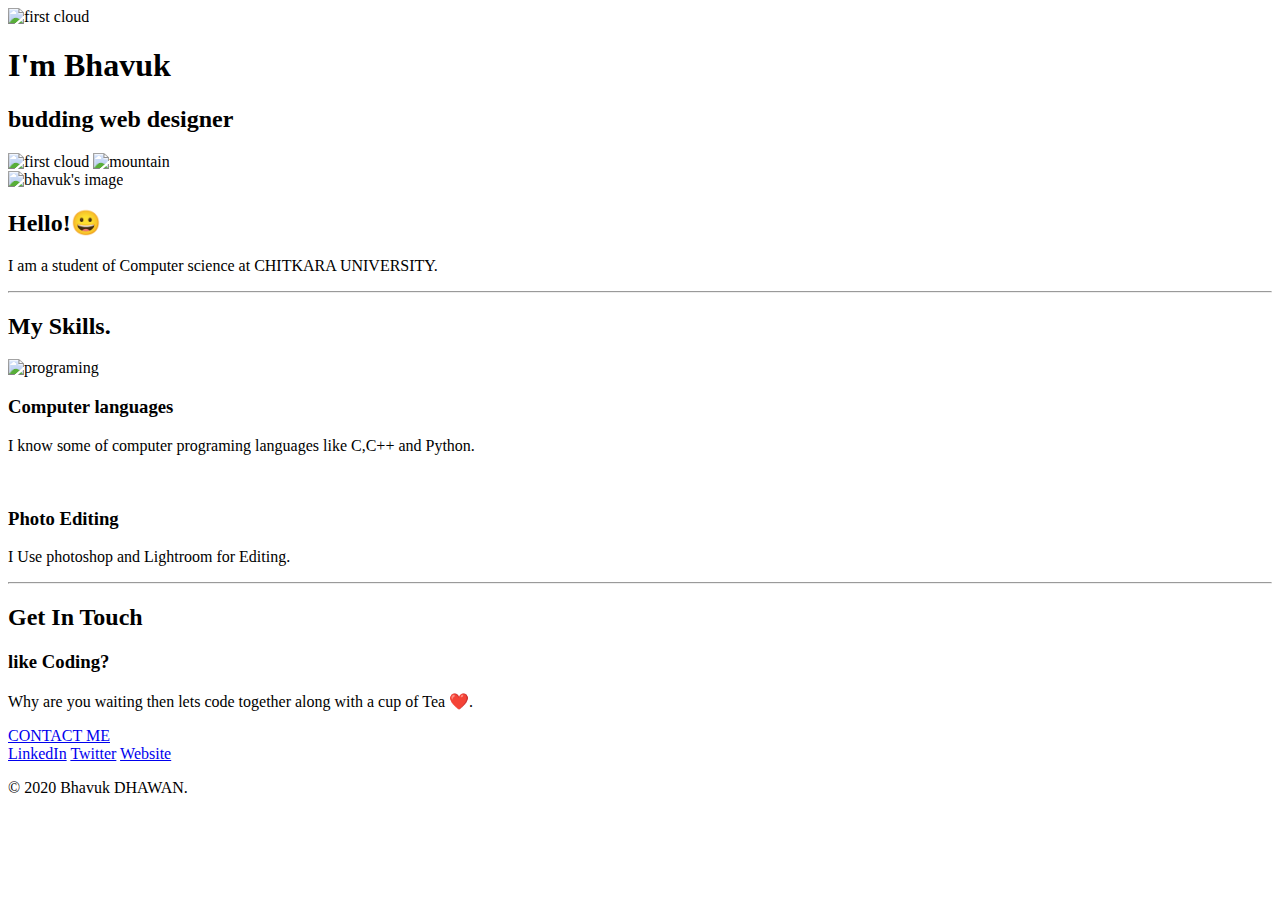
==== index.html @ 630eb896 "added files" ====
<!DOCTYPE html>
<html lang="en">
<head>
    <meta charset="UTF-8">
    <title>BHAVUK DHAWAN</title>
    <link rel="stylesheet" href="css/styles.css">
    <link rel="icon" href="images/favicon.ico">
    <link href="https://fonts.googleapis.com/css?family=Merriweather|Montserrat|Sacramento&display=swap" rel="stylesheet">
</head>

<body>
    
    <div class="main-page">
        <img class="cloud1" src="images/cloud.png" alt="first cloud">
        <h1>I'm Bhavuk</h1>
        <h2>budding web designer</h2>
        <img class="cloud2" src="images/cloud.png" alt="first cloud">
        <img class="mountain" src="images/mountain.png" alt="mountain">
    </div>





    <!-- /*************************  MIDDLE CONATINER *************************/ -->
    
    
    
    
    
    

    <div class="middle-container">
        <div class="profile">
          <img src="images/1910990640_BHAVUK.jpg" alt="bhavuk's image">
          <h2 class="mid-h2">Hello!😀</h2>
          <p class="mid-p">I am a student of Computer science at CHITKARA UNIVERSITY.</p>
        </div>
        <hr>

        <div class="skills">
          <h2 class="mid-h2">My Skills.</h2>
          <div class="skill-row1">
            <img class="code-image" src="images/download.png" alt="programing">
            <h3 class="mid-h3">Computer languages</h3>
            <p class="mid-p">I know some of computer programing languages like C,C++ and Python.</p>
          </div>

          <div class="skill-row2">
            <img class="editing-image" src="images/1188498.png" alt="">
            <h3 class="mid-h3">Photo Editing</h3>
            <p class="mid-p">I Use photoshop and Lightroom for Editing.</p>
          </div>
        </div>
        <hr>

        <div class="contact-me">
          <h2 class="mid-h2">Get In Touch</h2>
          <h3 class="mid-h3">like Coding?</h3>
          <p id="mid-p">Why are you waiting then lets code together along with a cup of Tea ❤️.</p>
          <a class="testbutton" href="Contact info.html">CONTACT ME</a>
        </div>
      </div>





      <!-- /*************************  BOTTOM CONATINER *************************/ -->
      
      
      
      
      
      
      
      
      <div class="bottom-container">
        <a class="footer-link" href="https://www.linkedin.com/">LinkedIn</a>
        <a class="footer-link" href="https://twitter.com/">Twitter</a>
        <a class="footer-link" href="https://www.instagram.com/">Website</a>
        <p>© 2020 Bhavuk DHAWAN.</p>
      </div>
      
     
</body>
</html>
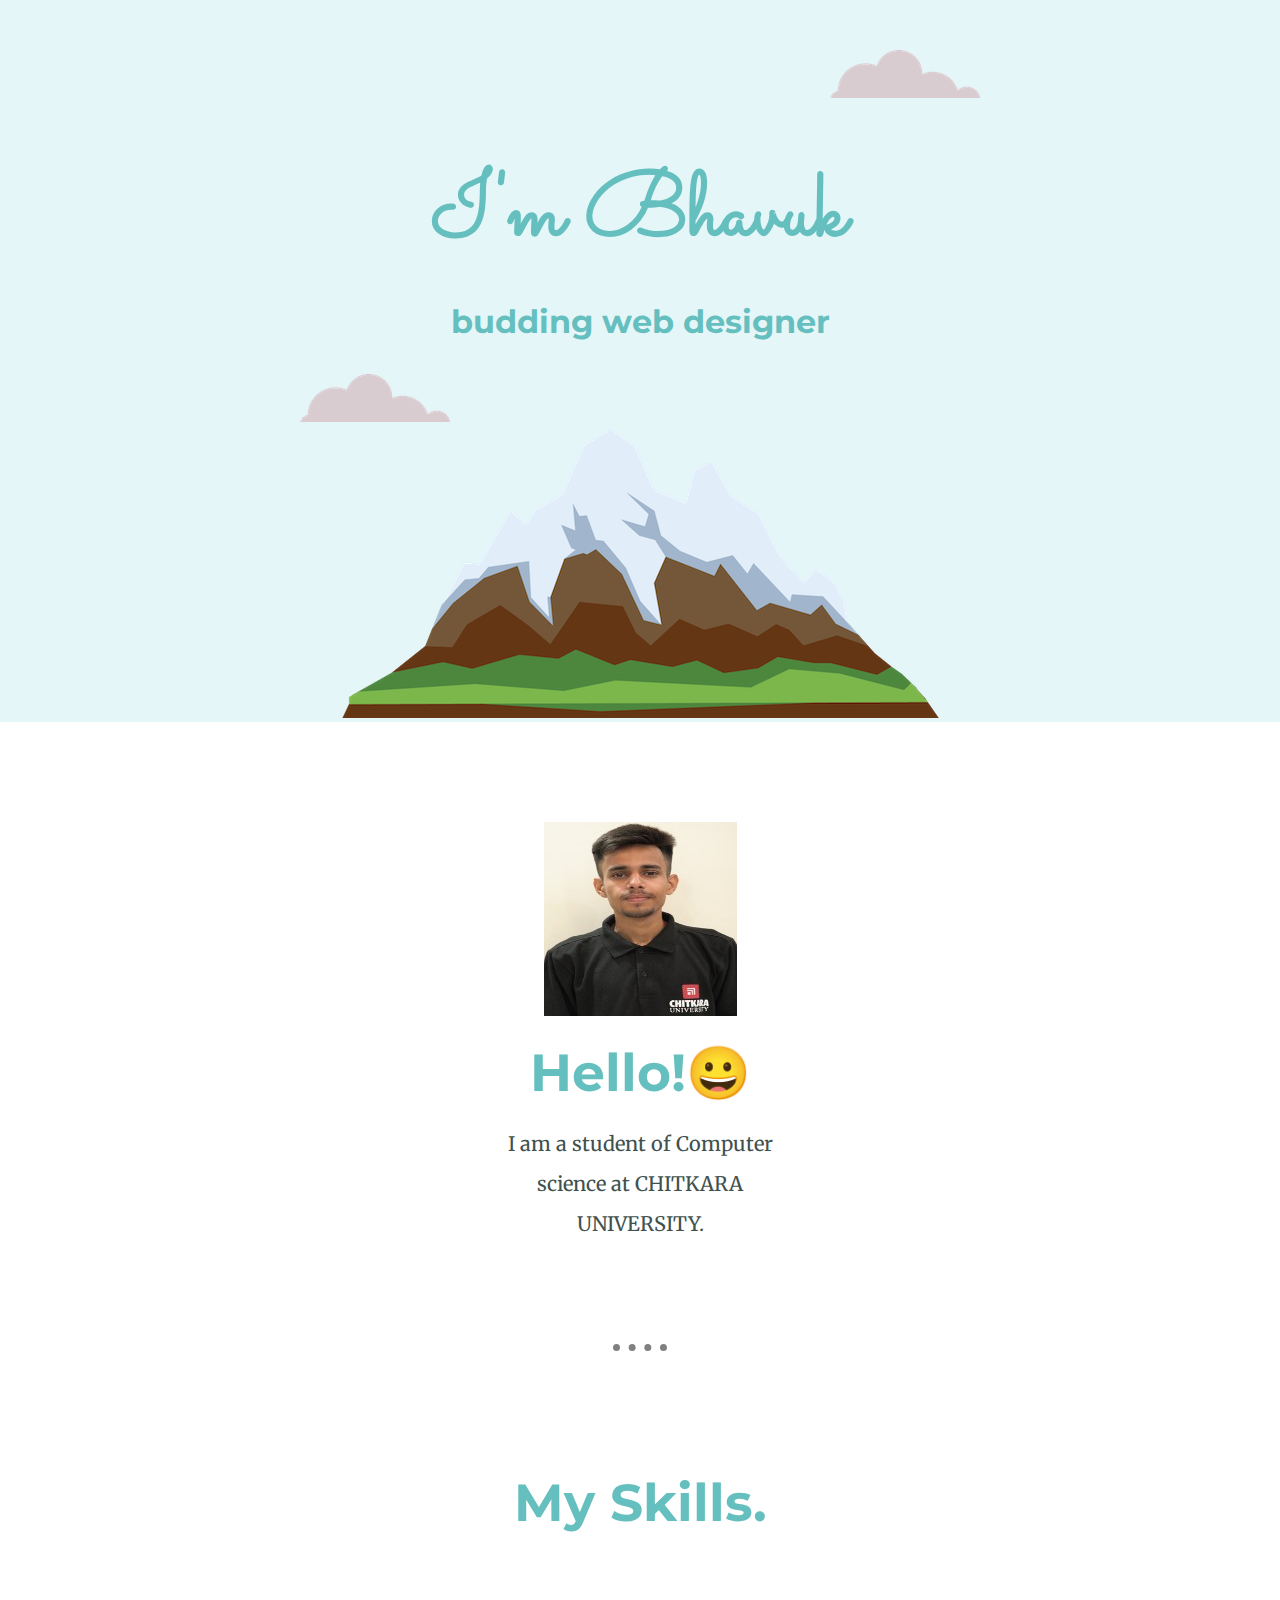
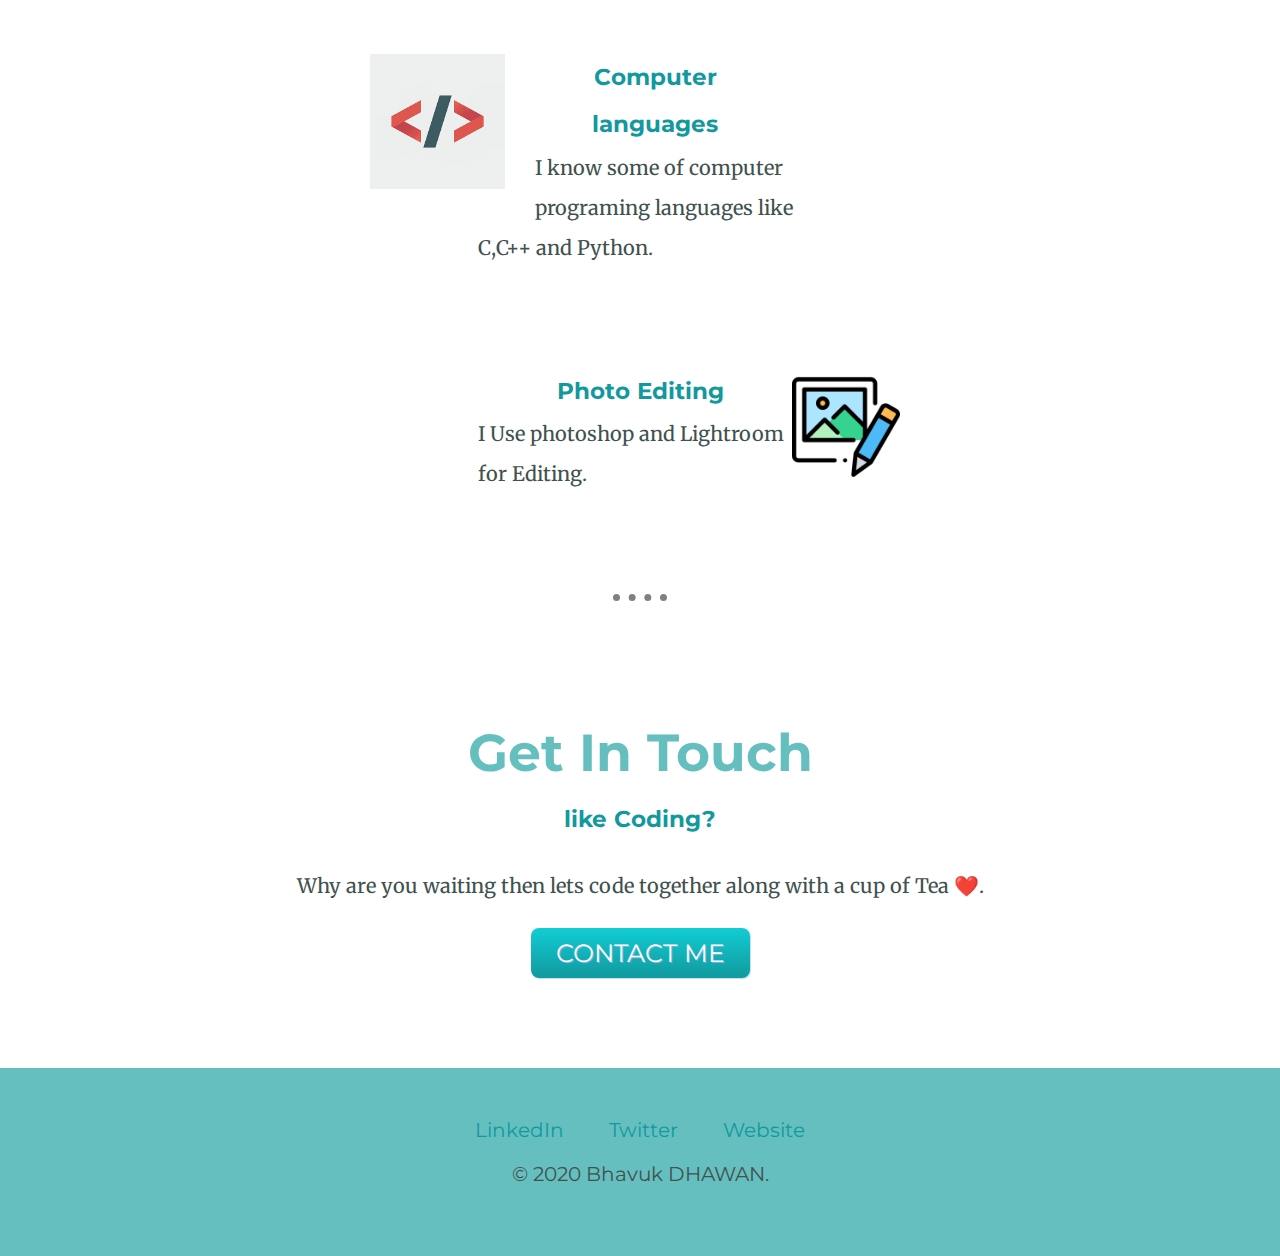
==== commit f0a5d25e: "changed file locations" ====
--- a/index.html
+++ b/index.html
@@ -3,19 +3,19 @@
 <head>
     <meta charset="UTF-8">
     <title>BHAVUK DHAWAN</title>
-    <link rel="stylesheet" href="css/styles.css">
-    <link rel="icon" href="images/favicon.ico">
+    <link rel="stylesheet" href="styles.css">
+    <link rel="icon" href="favicon.ico">
     <link href="https://fonts.googleapis.com/css?family=Merriweather|Montserrat|Sacramento&display=swap" rel="stylesheet">
 </head>
 
 <body>
     
     <div class="main-page">
-        <img class="cloud1" src="images/cloud.png" alt="first cloud">
+        <img class="cloud1" src="cloud.png" alt="first cloud">
         <h1>I'm Bhavuk</h1>
         <h2>budding web designer</h2>
-        <img class="cloud2" src="images/cloud.png" alt="first cloud">
-        <img class="mountain" src="images/mountain.png" alt="mountain">
+        <img class="cloud2" src="cloud.png" alt="first cloud">
+        <img class="mountain" src="mountain.png" alt="mountain">
     </div>
 
 
@@ -32,7 +32,7 @@
 
     <div class="middle-container">
         <div class="profile">
-          <img src="images/1910990640_BHAVUK.jpg" alt="bhavuk's image">
+          <img src="1910990640_BHAVUK.jpg" alt="bhavuk's image">
           <h2 class="mid-h2">Hello!😀</h2>
           <p class="mid-p">I am a student of Computer science at CHITKARA UNIVERSITY.</p>
         </div>
@@ -41,13 +41,13 @@
         <div class="skills">
           <h2 class="mid-h2">My Skills.</h2>
           <div class="skill-row1">
-            <img class="code-image" src="images/download.png" alt="programing">
+            <img class="code-image" src="download.png" alt="programing">
             <h3 class="mid-h3">Computer languages</h3>
             <p class="mid-p">I know some of computer programing languages like C,C++ and Python.</p>
           </div>
 
           <div class="skill-row2">
-            <img class="editing-image" src="images/1188498.png" alt="">
+            <img class="editing-image" src="1188498.png" alt="">
             <h3 class="mid-h3">Photo Editing</h3>
             <p class="mid-p">I Use photoshop and Lightroom for Editing.</p>
           </div>
@@ -84,4 +84,4 @@
       
      
 </body>
-</html>+</html>
--- a/styles.css
+++ b/styles.css
@@ -0,0 +1,204 @@
+ body{
+     color: #40514E;
+     margin: 0px;
+     position: relative;
+     text-align: center;
+     font-family: 'Merriweather', serif;
+
+ }
+ hr
+ {
+     border-style: dotted none none;
+     height: 0;
+     border-width: 7px;
+     border-color: grey;
+     width: 5%;
+     margin: 100px auto;
+     border-color: grey;
+}
+
+
+
+
+
+ /*************************  MAIN CONATINER *************************/ 
+      
+      
+      
+      
+      
+      
+      
+ 
+ .main-page
+{
+    background: #E5F6F9;
+    padding: 100px 100px 0px;
+
+    position: relative;
+}
+h1
+{
+    color: #66BFBF;
+    font-size: 5.625rem; 
+    margin:50px auto 0;
+    font-family: 'Sacramento', cursive;
+}
+h2
+{
+    color: #66BFBF;
+    font-size: 2rem;
+    margin: 0;
+    padding: 20px; 
+    font-family: 'Montserrat', sans-serif;
+}
+h3
+{
+    color: #11999E;
+    font-family: 'Montserrat', sans-serif;
+    text-align: center;
+}
+.cloud1
+{
+    position: absolute;
+    top: 50px;
+    right:300px;
+
+}
+.cloud2
+{
+    position: absolute;
+    bottom: 300px;
+    left: 300px;
+}
+
+
+
+
+
+ /*************************  MIDDLE CONATINER *************************/ 
+      
+      
+      
+      
+      
+      
+      
+ 
+.profile
+{
+    width: 50%;
+    margin: auto;
+}
+.mid-h2
+{
+    font-size: 3.25rem;
+    margin: auto;
+    width: 50%;
+}
+#mid-p
+{
+    padding: 20px;
+}
+.mid-h3
+{
+    margin: auto;
+    width: 50%
+}
+.mid-p
+{
+    width: 60%;
+    margin: auto;
+    line-height: 2;
+}
+.middle-container
+{
+    padding: 100px;
+    font-size: 1.25rem;
+}
+.skill-row1
+{
+    width:50%;
+    margin: 100px auto 100px;
+    text-align: left;
+    line-height: 2;
+}
+.skill-row2
+{
+    width:50%;
+    margin: 100px auto 100px;
+    text-align: left;
+    line-height: 2;
+    position: relative;
+}
+.code-image
+{
+    float: left;
+    width: 25%;
+    margin-right: 30px;
+}
+.editing-image
+{
+    position: absolute;
+    width: 20%;
+    right: 10px;
+    top: 5px;
+}
+.testbutton {
+    font-family: 'Montserrat', sans-serif;
+    text-decoration: none;
+    color: #FFFFFF !important;
+    font-size: 25px;
+    text-shadow: 1px 1px 0px #7CACDE;
+    box-shadow: 1px 1px 0px #BEE2F9;
+    padding: 10px 25px;
+    -moz-border-radius: 8px;
+    -webkit-border-radius: 8px;
+    border-radius: 8px;
+    background: #63B8EE;
+    background: linear-gradient(top,  #11CDD4,  #11999E);
+    background: -ms-linear-gradient(top,  #11CDD4,  #11999E);
+    background: -webkit-gradient(linear, left top, left bottom, from(#11CDD4), to(#11999E));
+    background: -moz-linear-gradient(top,  #11CDD4,  #11999E);
+  }
+  .testbutton:hover {
+    color: #FFFFFF !important;
+    background: #468CCF;
+    background: linear-gradient(top,  #30E3CB,  #2BC4AD);
+    background: -ms-linear-gradient(top,  #30E3CB,  #2BC4AD);
+    background: -webkit-gradient(linear, left top, left bottom, from(#30E3CB), to(#2BC4AD));
+    background: -moz-linear-gradient(top,  #30E3CB,  #2BC4AD);
+  }
+
+
+
+
+
+ /*************************  BOTTOM CONATINER *************************/ 
+      
+      
+      
+      
+      
+      
+      
+      
+.bottom-container
+{
+    font-family: 'Montserrat', sans-serif;
+    background-color: #66BFBF;
+    padding: 50px;
+    font-size: 20px;
+}
+.footer-link
+{
+    
+    text-decoration: none;
+    word-spacing: 30px;
+    color: #11999E;
+    margin: 10px 20px;
+}
+.footer-link:hover
+{
+    color: #FFFFFF;
+}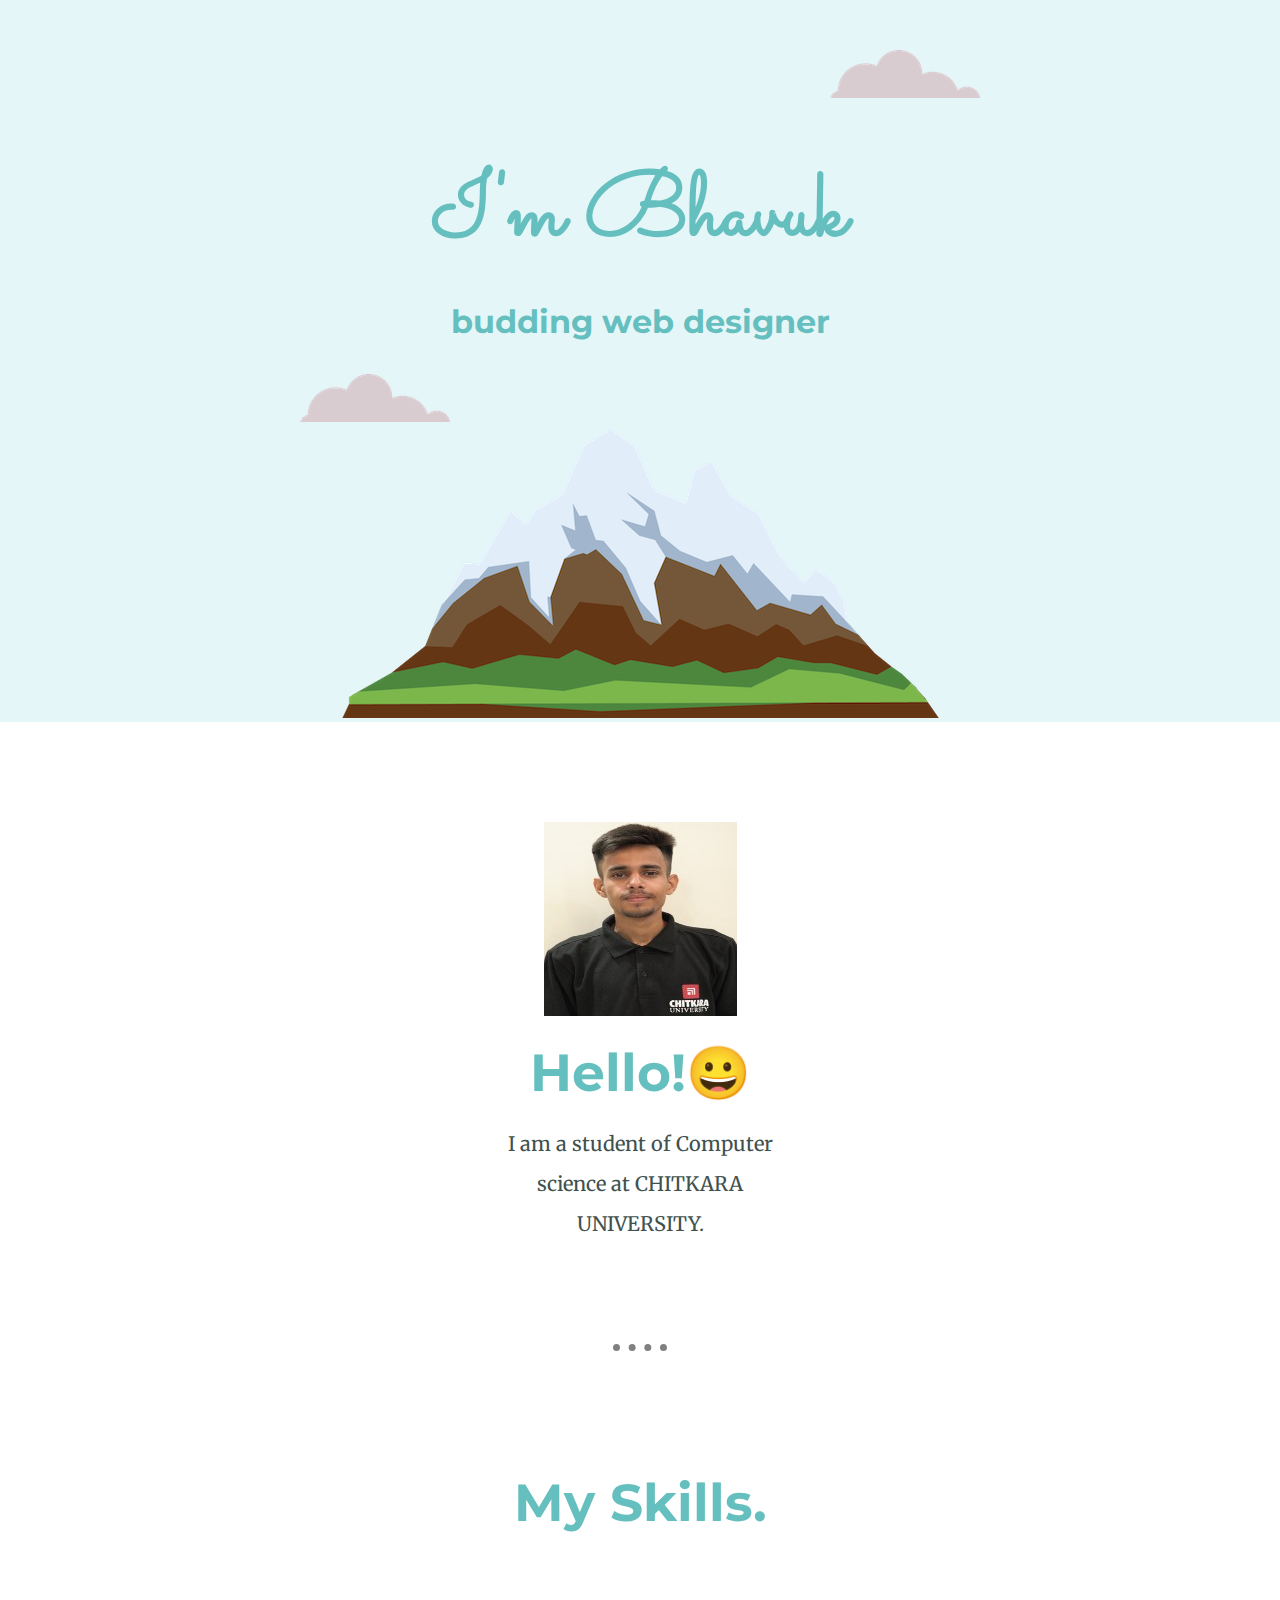
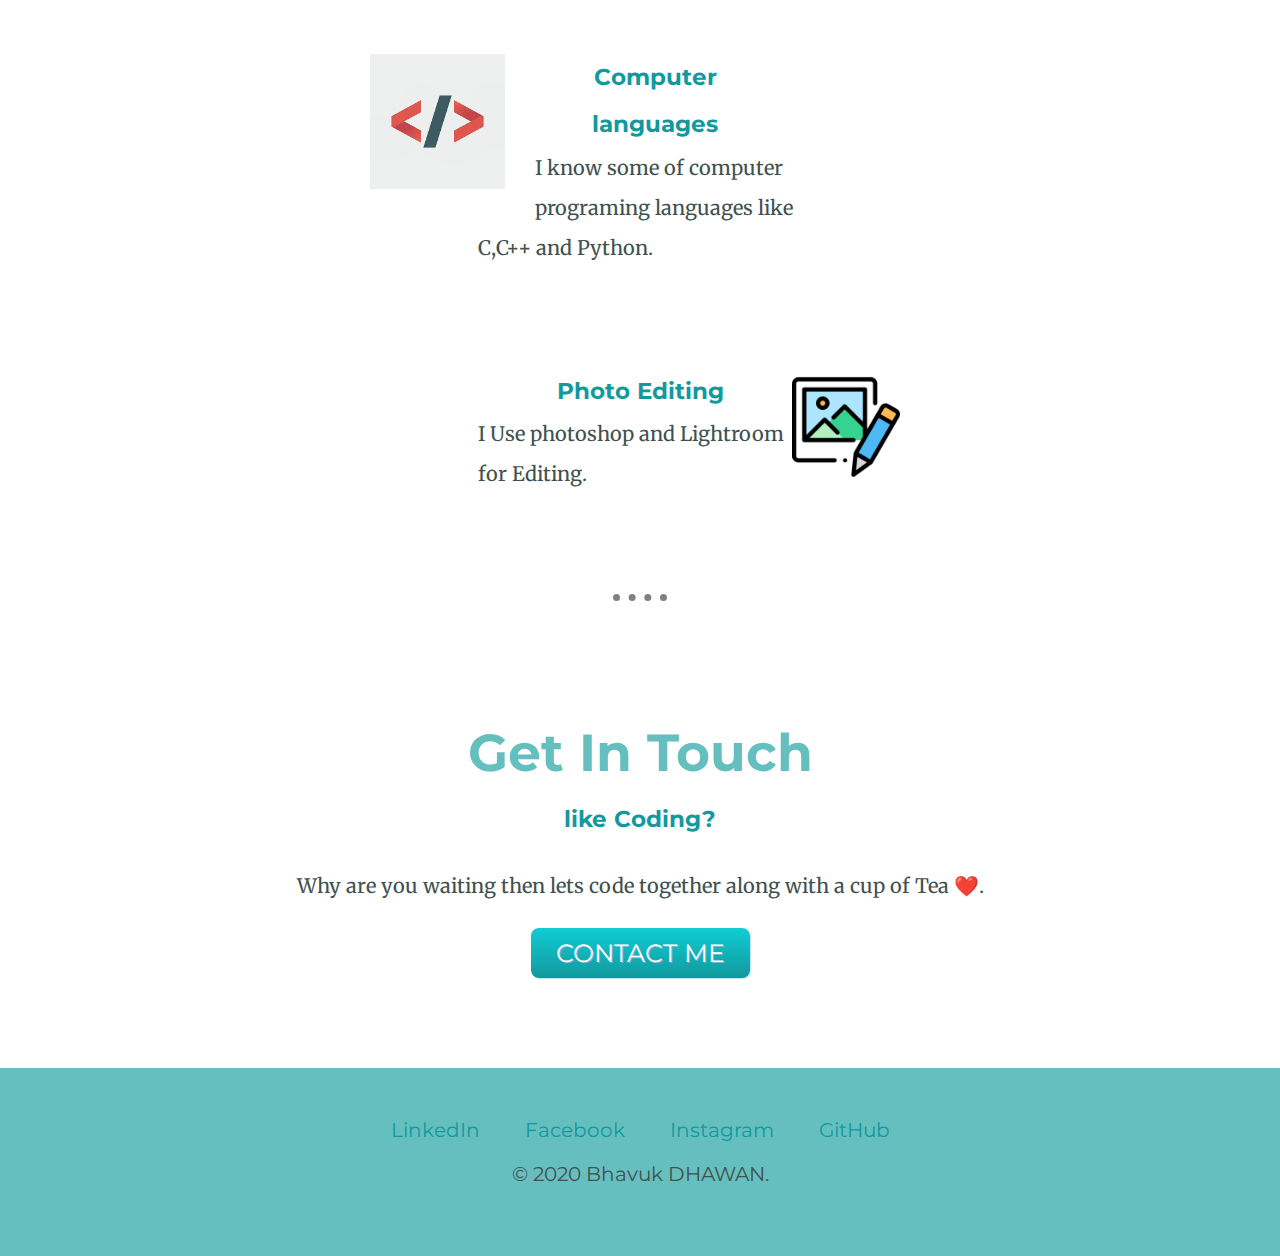
==== commit 8f80c653: "Updated footer links" ====
--- a/index.html
+++ b/index.html
@@ -75,10 +75,11 @@
       
       
       
-      <div class="bottom-container">
-        <a class="footer-link" href="https://www.linkedin.com/">LinkedIn</a>
-        <a class="footer-link" href="https://twitter.com/">Twitter</a>
-        <a class="footer-link" href="https://www.instagram.com/">Website</a>
+     <div class="bottom-container">
+        <a class="footer-link" href="https://www.linkedin.com/in/bhavuk-dhawan-739242146">LinkedIn</a>
+        <a class="footer-link" href="https://www.facebook.com/bhavuk.daone">Facebook</a>
+        <a class="footer-link" href="https://www.instagram.com/bhavuk_dhawan/">Instagram</a>
+        <a class="footer-link" href="https://github.com/devloup4Bhavuk">GitHub</a>
         <p>© 2020 Bhavuk DHAWAN.</p>
       </div>
       
